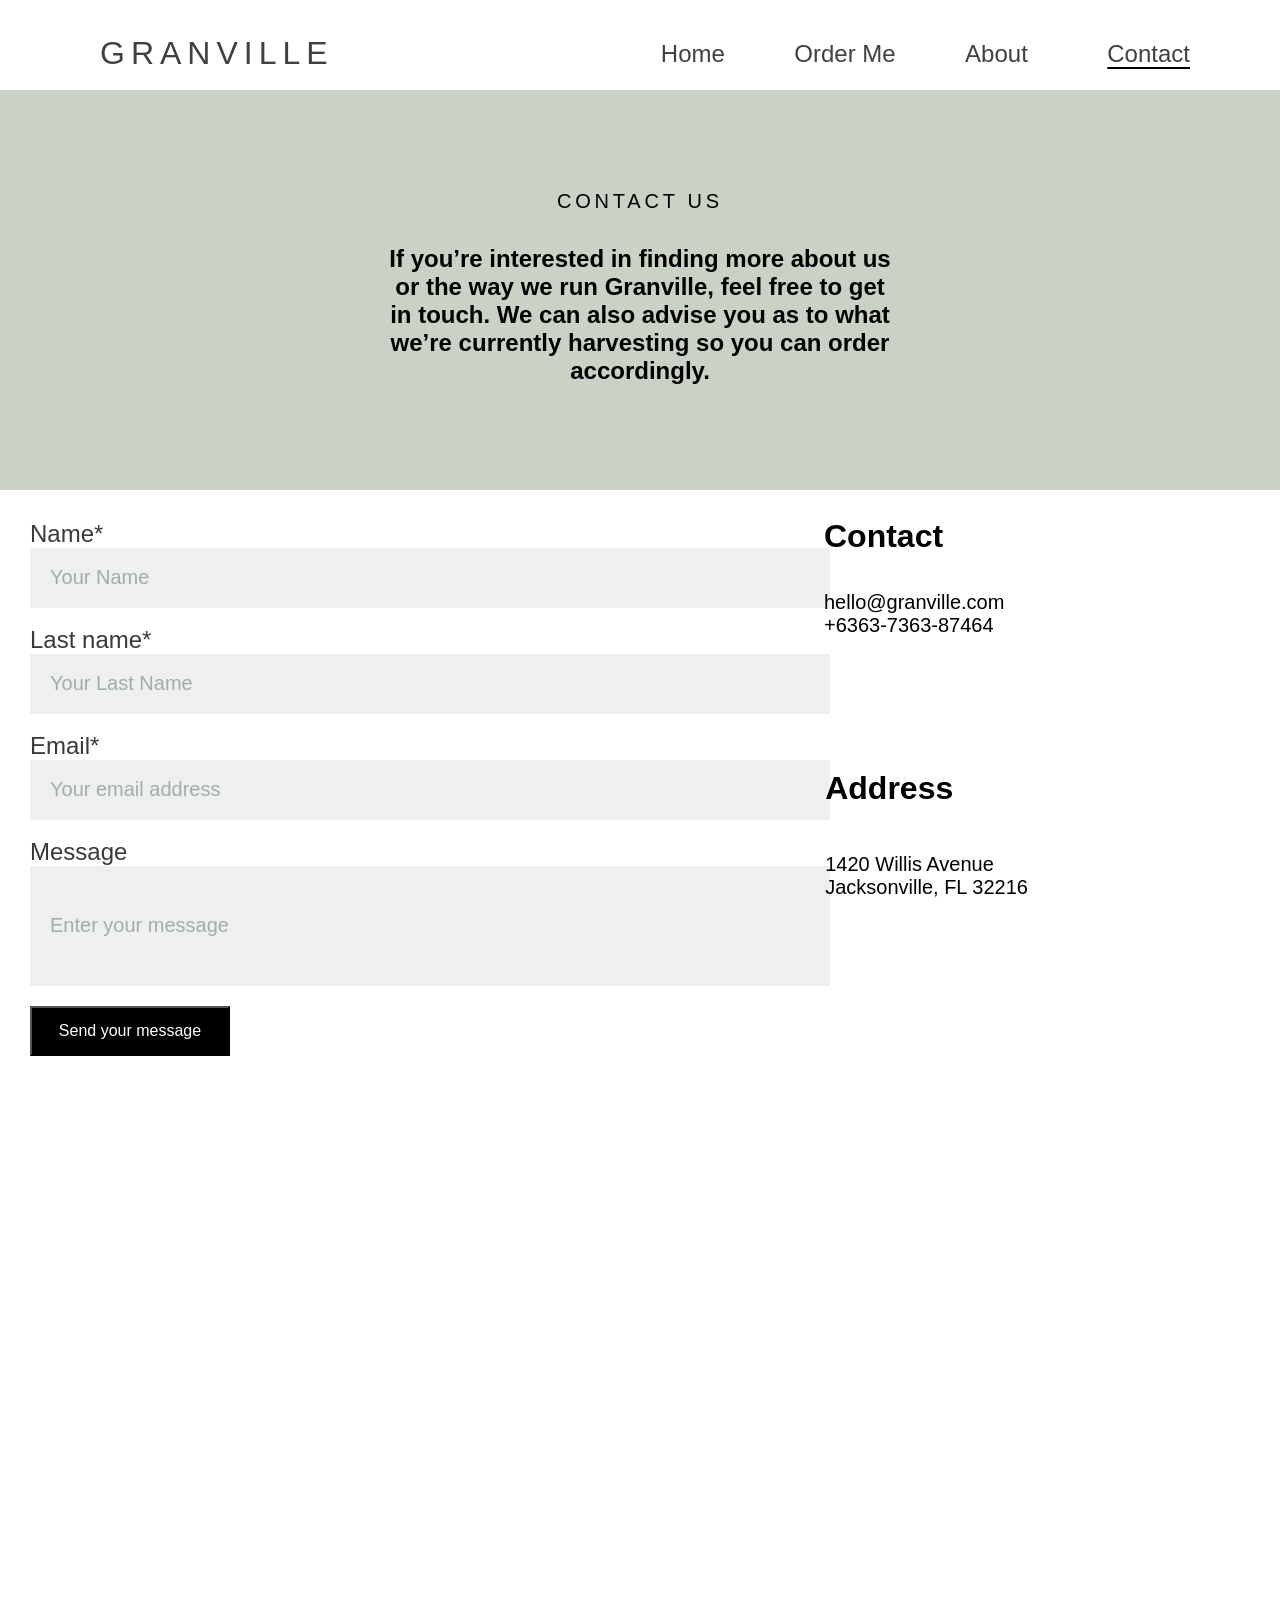
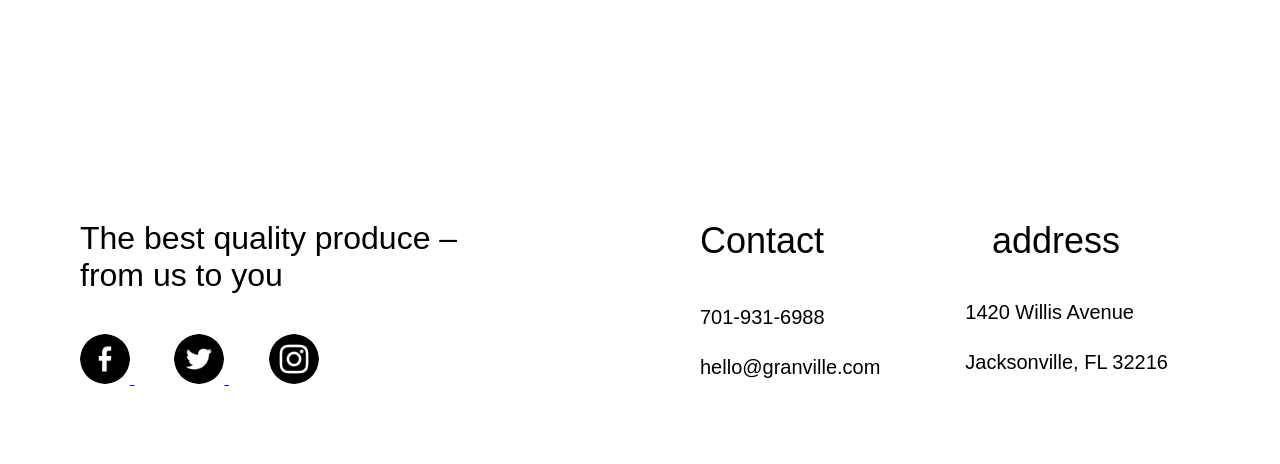
==== contact.html @ 10fc9064 "Granville" ====
<!DOCTYPE html>
<html lang="en">
<head>
    <meta charset="UTF-8">
    <meta name="viewport" content="width=device-width, initial-scale=1.0">
    <title>Contact</title>
    <link rel="stylesheet" href="styles/contact.css">
    <link rel="icon" href="/images/vegetables_6355843.png">

</head>
<body>
    <header class="navbar">
        <nav>
            <div class="logo"> Granville</div>
            <div>
                <a  href="index.html">Home</a>
                <a  href="order.html">order Me</a>
                <a href="about.html"> about</a>
                <a class="active" href="contact.html">contact</a>
            </div>
        </nav>
    </header>
    <div class="contact-us">
        <p id="contact-us">Contact Us</p>
        <p id="interested">If you’re interested in finding more about us or the way we run Granville, feel free to get in touch. We can also advise you as to what we’re currently harvesting so you can order accordingly. </p>
    </div>
    <div class="call">
     <form  method="get">
        <label for="fname">Name*</label>
        <input type="text" id="fname" name="fname" required placeholder="Your Name"><br><br>
        <label for="lname">Last name*</label>
        <input type="text" id="lname" name="lname" required placeholder="Your Last Name"><br><br>
        <label for="email">Email*</label>
        <input type="email" id="email" name="email" required placeholder="Your email address "><br><br>
        <label for="text" name="message">Message</label>
        <input name="message"  id="message"placeholder="Enter your message"></input>
        <button class="send">Send your message</button>
     </form>
     <div class="ca">     
        <div id="call"><h1>Contact</h1>
        <br><br>
       <p class="hello">hello@granville.com
        +6363-7363-87464</p> </div>
        <div id="addr">
            <h1>Address</h1><br><br>
            <p class="Addr">1420 Willis Avenue
                Jacksonville, FL 32216</p>
        </div>
    </div>
</div>
<div class="map-container">
    <iframe src="https://www.google.com/maps/embed?pb=!1m18!1m12!1m3!1d47365.99893268721!2d-72.68006794179686!3d42.0994403!2m3!1f0!2f0!3f0!3m2!1i1024!2i768!4f13.1!3m3!1m2!1s0x89e6e6d207824d27%3A0x29b17170f169ab9!2sUnion%20Street%20Auto%20Sales!5e0!3m2!1sen!2sus!4v1776420489503!5m2!1sen!2sus" width="600" height="450" style="border:0;" allowfullscreen="" loading="lazy" referrerpolicy="no-referrer-when-downgrade"></iframe>
  </div>
  <div class="footer"><p class="quality">
    The best quality produce – from us to you</p>
    <div class="icons">
        <a href="https://www.facebook.com">
            <img src="./images/facebook.png">
        </a>
        <a href="https://twitter.com">
            <img src="./images/twitter.png">
        </a>
        <a href="https://www.instagram.com">
            <img src="./images/instagram.png">
        </a>
    </div>
    <div id="contact2"><p id="con">Contact</p><br><br>
    <p id="gran">701-931-6988 <span>hello@granville.com</span></p></div>
    <div class="address"><p id="address">address</p>
        <br><br>
        <p id="add">1420 Willis Avenue
            <span>Jacksonville, FL 32216</span></p>
    </div>
</div>    


</body>
</html>
---- styles/contact.css ----
*{
    margin: 0;
    padding: 0;
    box-sizing: border-box;
}
body{
    font-family:Arial, Helvetica, sans-serif;
}
.navbar{
    padding: 15px 30px;
    position: absolute;
    top:20%;
    left: 0;
    width: 100%;
    height: 100px;
    top:20px;

}
.navbar nav{
    display: flex;
    align-items: center;
    justify-content: space-between;
}
.logo{
    font-size: 32px;
    color: rgb(62, 64, 66);
    padding-left: 40px;
    margin-left:30px ;
    text-transform: uppercase;
    letter-spacing: 6px;
    cursor: pointer;
}
.navbar a{
    color: rgb(62, 64, 66);
    text-decoration: none;
    list-style-type: none;
    margin-left: 15px;
    font-size: 20px;
    margin-right: 50px;
    font-size: 24px;
    text-transform: capitalize;
}
.navbar a.active{
    text-decoration:underline solid black;
    padding:10px;
    text-underline-offset: 5px
}
.navbar a:hover{
    text-decoration:underline solid black;
    text-underline-offset: 5px
}
.navbar a.focus{
    text-decoration: solid underline black;
}
.contact-us{
    background-color:#cad2c5;
    height: 400px;
    display: flex;
    align-items: center;
    justify-content: center;
    margin-top: 7%;
    text-align: center;
    position: relative;
}
#contact-us{
    font-size: 20px;
    width: 280px;
    letter-spacing: .1cm;
    text-transform: uppercase;
    position: absolute;
    top:25%;
}
#interested{
    width: 40%;
    font-size: 24px;
    font-weight: 700;
    margin-top: 50px;
}
.call{
    display: flex;
    justify-content: space-between;
    position: relative;
}
form{
    width:300px;
    height: 500px;
    margin: 30px;
    text-decoration: none;

}
label{
    font-size: 24px;
    color:rgb(59, 58, 58);
}
input{
    background-color: rgb(237, 240, 239);
    width: 800px;
    height: 60px;
    border: none;
    padding: 1em;
    font-size: 20px;
}
::placeholder{
    color: rgb(165, 171, 171);
}
#message{
    height: 120px;
}
#call{
    position: absolute;
    right: 20%;
    top:5%
}
.hello{
    width:200px;
    font-size: 20px;
}
#addr{
    position: absolute;
    right: 16%;
    top:50%;
}
.Addr{
    margin-top: 10px;
    width:250px;
    font-size: 20px;
}
.send{
    width:200px;
    height: 50px;
    background-color: black;
    color:#fffefe;
    margin-top: 20px;
    font-size: 16px;
}
.map-container{
    width:100%;
    height: 80vh;
    position: relative;
}
iframe{
    position: absolute;
    width:90%;
    height: 500px;
    left:5%;
    top:5%;
}
.footer{
    position: relative;
    margin: 40px;
    margin-top: 50px;
}
.quality{
    font-size: 32px;
    font-family: Arial, Helvetica, sans-serif;
    margin-top: 20px;
    margin-left: 10px;
    width: 400px;
    margin: 40px;
    
}
.icons img{
    height: 50px;
    display: inline;
    margin-left:40px;
    z-index: 999;
    border-radius:50% ;
}
.icons a :hover{
    background-color: #a49a9a;
}
#contact2{
    text-align: center;
    font-family: Verdana, Geneva, Tahoma, sans-serif;
    position: absolute;
    top:0%;
    left:55%;

}
#con{
    font-size: 36px;
    font-weight: 300;
    margin-bottom: 20px;
    position: absolute;
    top: 0%;
}
#gran{
    position: absolute;
    margin-top: 50px;
    text-align: left;
    font-size: 20px;
}
span{
    margin-top:20px;
    display:block;
    line-height: 1cm;
}
.address{
    font-family: Arial, Helvetica, sans-serif;
}
#address{
    font-size: 36px;
    position: absolute;
    top:0%;
    right:10%;
    display: flex;
    justify-content: flex-end;
    text-align: right;
}
#add{
    position: absolute;
    top:40%;
    right:6%;
    font-size: 20px;
}
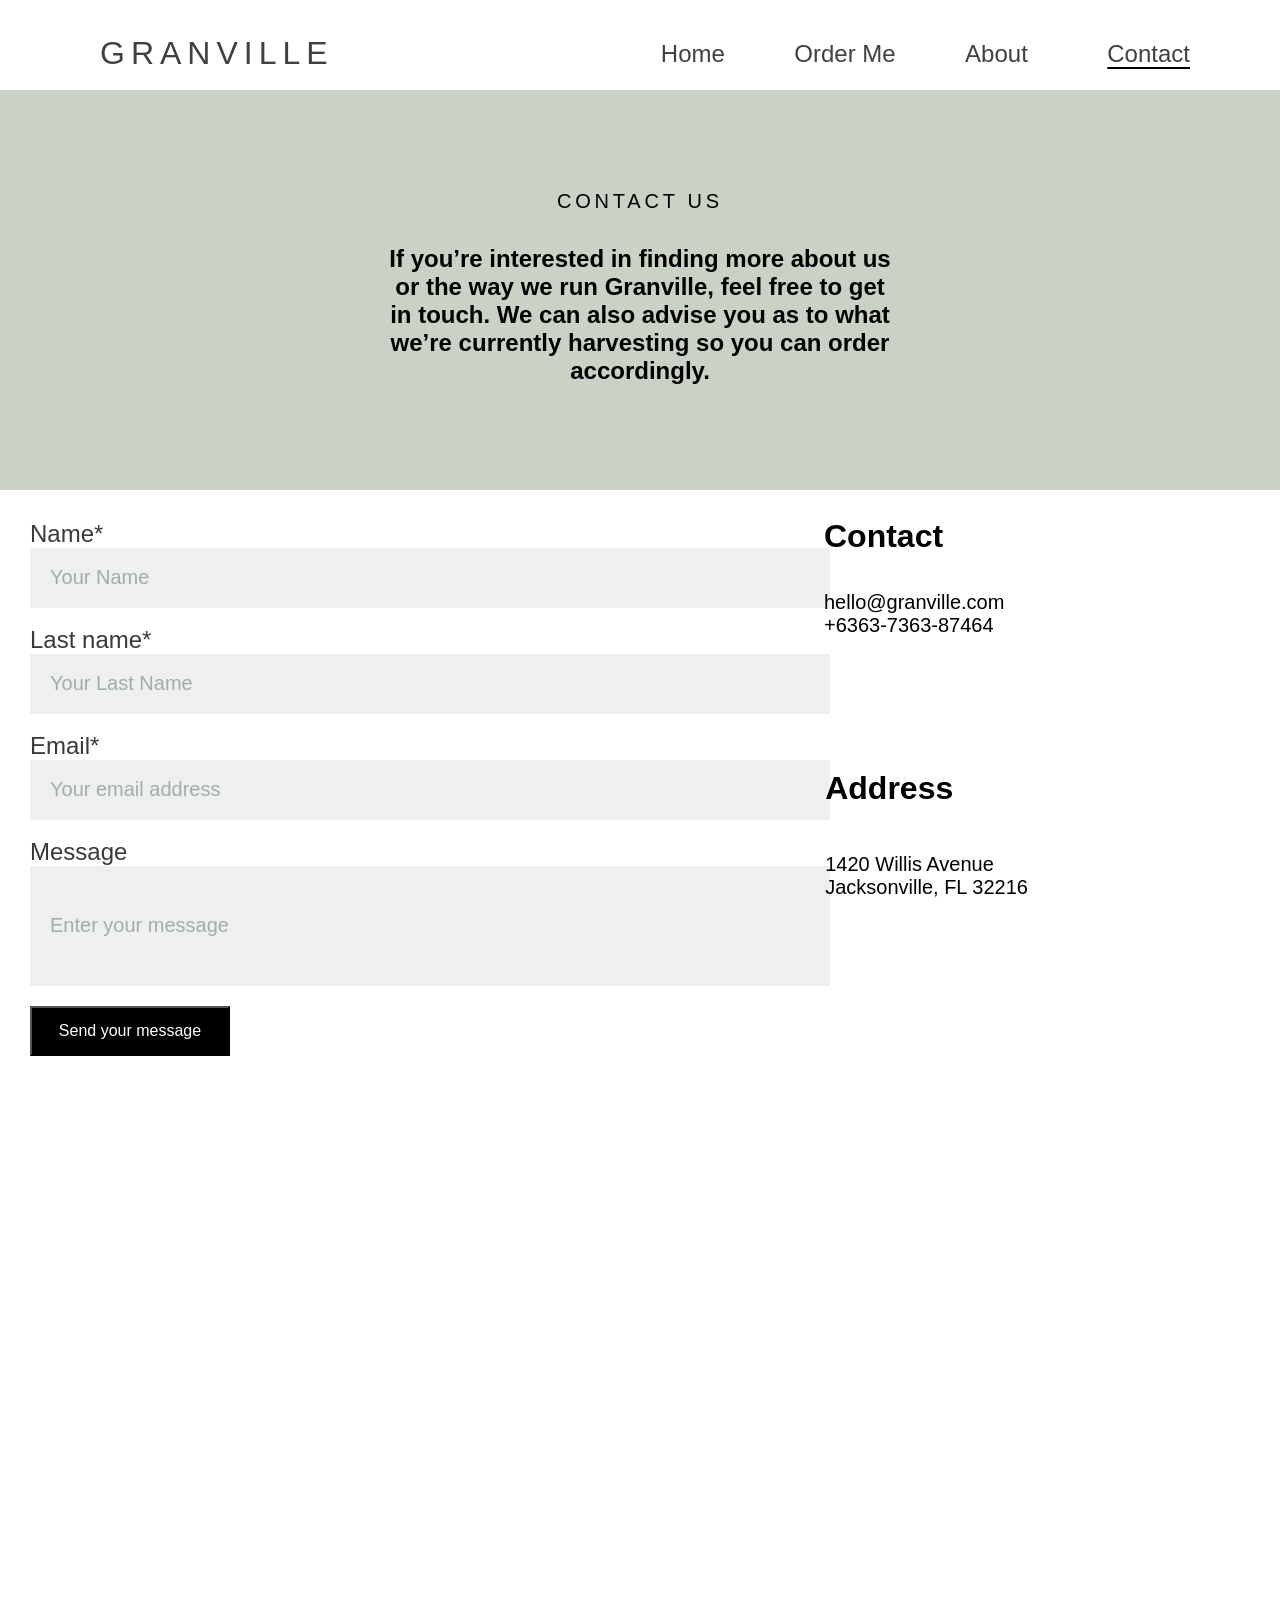
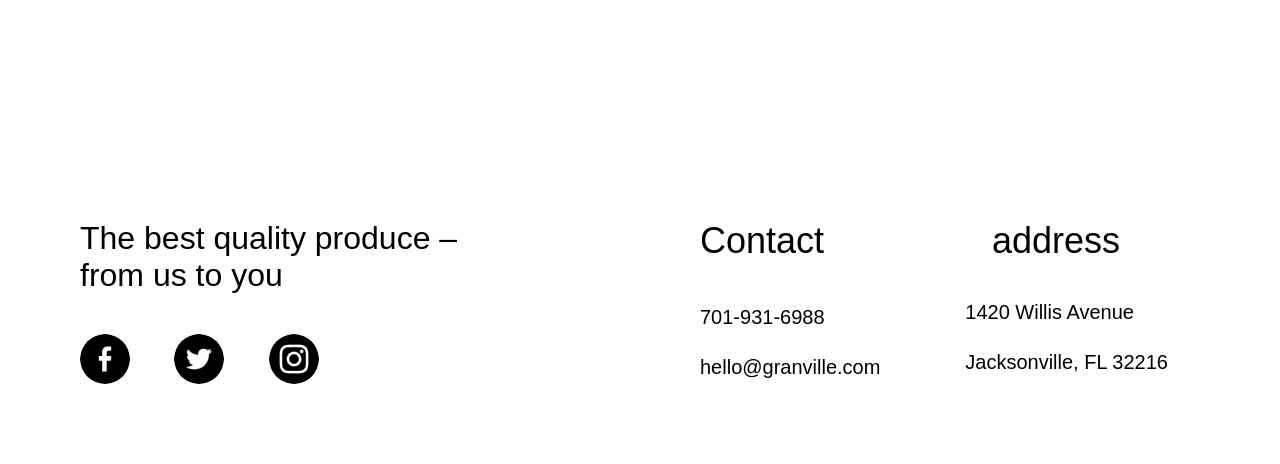
==== commit d8c27351: "first commit" ====
--- a/contact.html
+++ b/contact.html
@@ -3,7 +3,7 @@
 <head>
     <meta charset="UTF-8">
     <meta name="viewport" content="width=device-width, initial-scale=1.0">
-    <title>Contact</title>
+    <title>Granville</title>
     <link rel="stylesheet" href="styles/contact.css">
     <link rel="icon" href="/images/vegetables_6355843.png">
 
--- a/styles/contact.css
+++ b/styles/contact.css
@@ -3,6 +3,8 @@
     padding: 0;
     box-sizing: border-box;
 }
+
+
 body{
     font-family:Arial, Helvetica, sans-serif;
 }
@@ -47,7 +49,7 @@
 }
 .navbar a:hover{
     text-decoration:underline solid black;
-    text-underline-offset: 5px
+    text-underline-offset: 5px;
 }
 .navbar a.focus{
     text-decoration: solid underline black;
@@ -132,6 +134,11 @@
     color:#fffefe;
     margin-top: 20px;
     font-size: 16px;
+    transition: transform .4s ease;
+}
+.send:hover{
+    background-color: #322d2d;
+    transform: scale(1.05);
 }
 .map-container{
     width:100%;
@@ -165,9 +172,11 @@
     margin-left:40px;
     z-index: 999;
     border-radius:50% ;
+    transition: transform .4s ease;
 }
 .icons a :hover{
     background-color: #a49a9a;
+    transform: scale(1.05);
 }
 #contact2{
     text-align: center;
@@ -213,4 +222,6 @@
     right:6%;
     font-size: 20px;
 }
-
+a{
+    text-decoration: none;
+}
